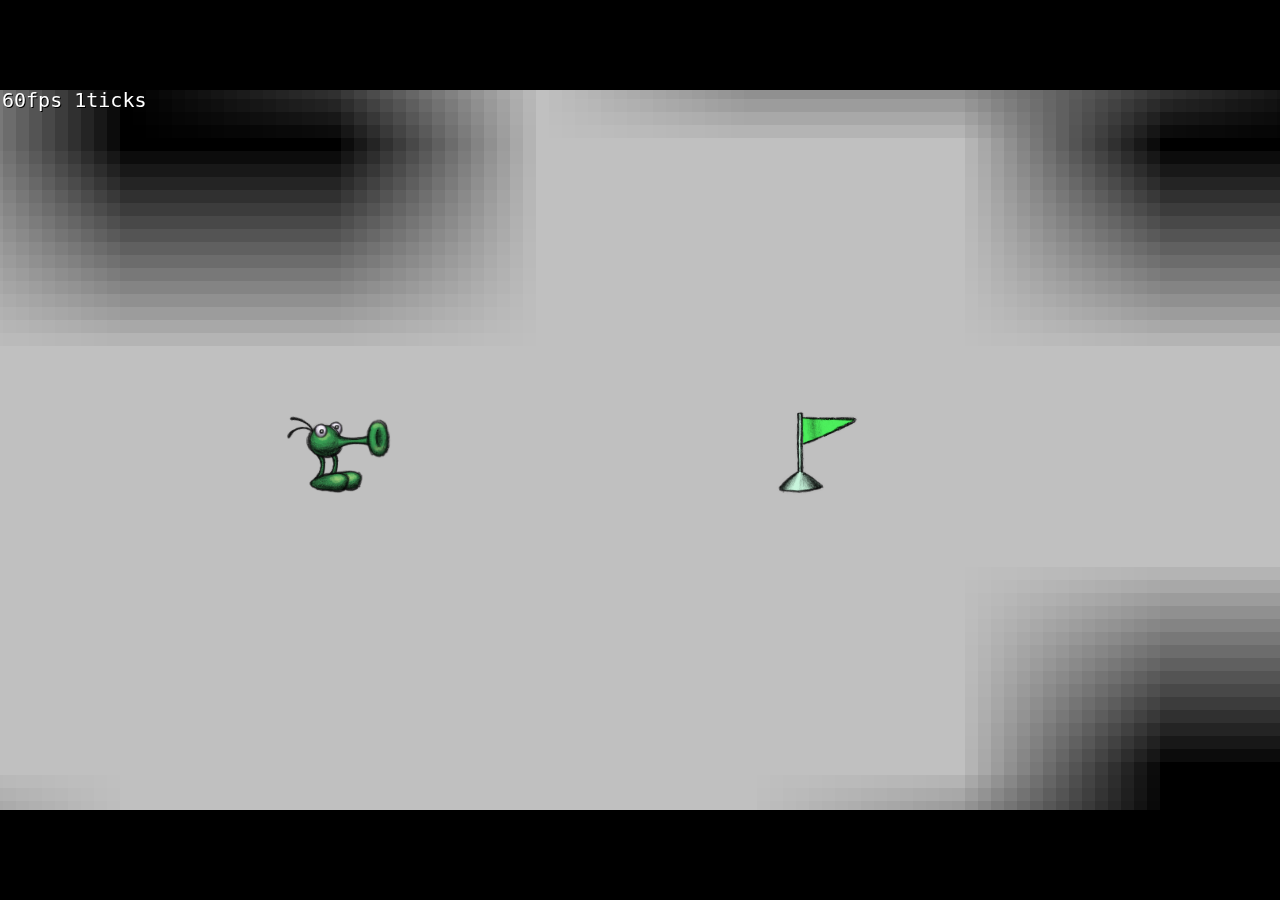
==== html5/index.html @ 2fed0543 "flag animation experiment" ====
<html>
  <head>
   <title>BUB</title>
   <link href="icon16.png" type="image/png" rel="icon">
   <meta name="viewport" content="initial-scale=1.0,user-scalable=no" />
    <style>
      body, html {
        background: black;
        overflow: hide;
        height: 100%;
        margin: 0;
        padding: 0;
      }
      #page {
        display: table;
        position: absolute;
        top: 0;
        left: 0;
        width: 100%;
        height: 100%;
      }
      #center {
        display: table-cell;
        text-align: center;
        vertical-align: middle;
      }
      #display {
      }
    </style>

    <script type="text/javascript" src="src/penduinart.js"></script>
    <script type="text/javascript" src="src/bub.js"></script>
	<!-- data to LOAD() below -->
    <script type="text/javascript" src="asset/ork.js"></script>
    <script type="text/javascript" src="asset/flag.js"></script>

  </head>
  <body>
    <div id="page"><div id="center">
      <canvas id="display"></canvas>
    </div></div>
  </body>
</html>
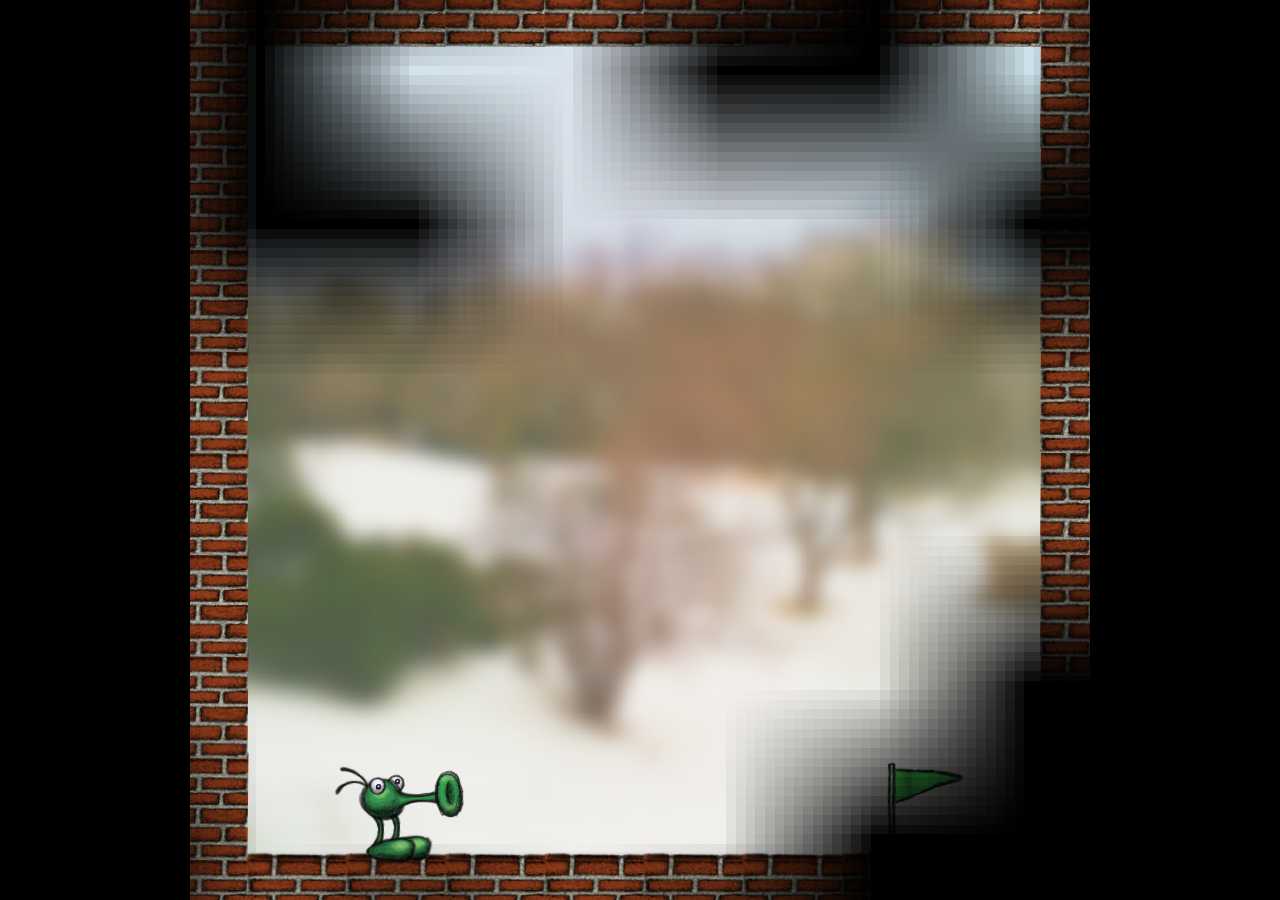
==== commit c6ade7da: "block layout determined" ====
--- a/html5/index.html
+++ b/html5/index.html
@@ -33,6 +33,9 @@
 	<!-- data to LOAD() below -->
     <script type="text/javascript" src="asset/ork.js"></script>
     <script type="text/javascript" src="asset/flag.js"></script>
+    <script type="text/javascript" src="asset/wall.js"></script>
+    <script type="text/javascript" src="asset/crate.js"></script>
+    <script type="text/javascript" src="asset/bg.js"></script>
 
   </head>
   <body>
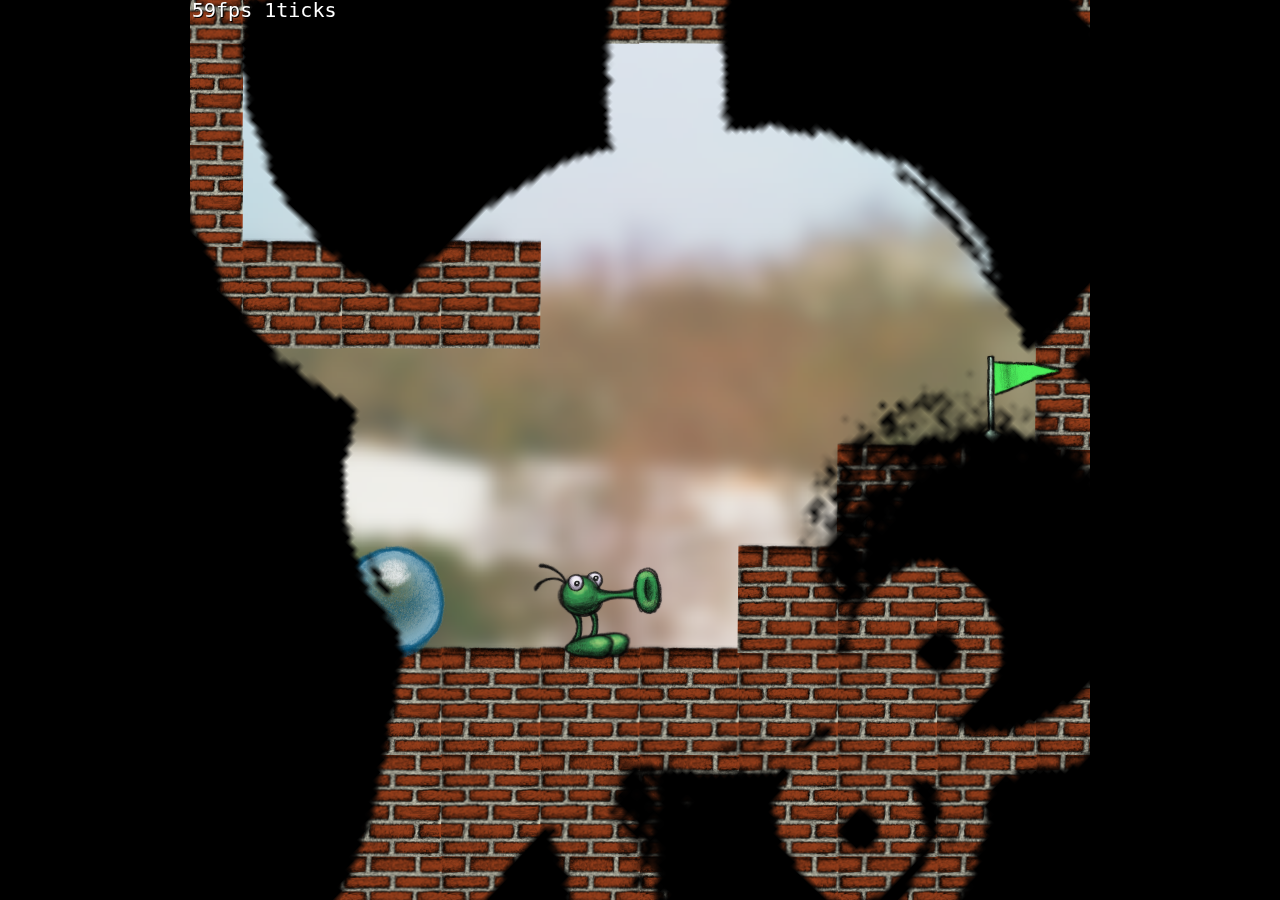
==== commit 7a885c99: "more level elements, bg optimization" ====
--- a/html5/index.html
+++ b/html5/index.html
@@ -34,7 +34,10 @@
     <script type="text/javascript" src="asset/ork.js"></script>
     <script type="text/javascript" src="asset/flag.js"></script>
     <script type="text/javascript" src="asset/wall.js"></script>
+    <script type="text/javascript" src="asset/bubble.js"></script>
     <script type="text/javascript" src="asset/crate.js"></script>
+    <script type="text/javascript" src="asset/left.js"></script>
+    <script type="text/javascript" src="asset/right.js"></script>
     <script type="text/javascript" src="asset/bg.js"></script>
 
   </head>
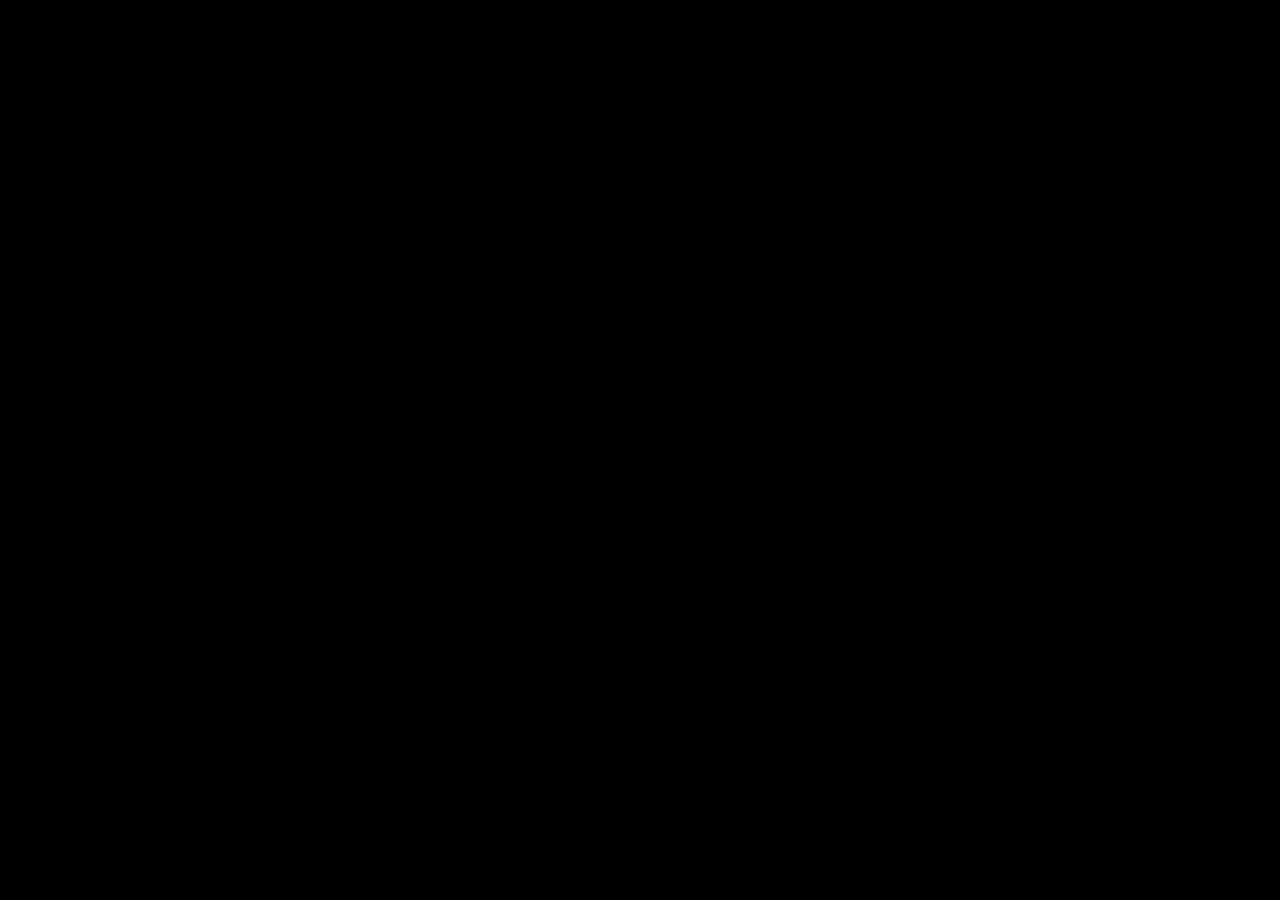
==== commit c5269e20: "more animations and movement types implemented" ====
--- a/html5/index.html
+++ b/html5/index.html
@@ -38,6 +38,7 @@
     <script type="text/javascript" src="asset/crate.js"></script>
     <script type="text/javascript" src="asset/left.js"></script>
     <script type="text/javascript" src="asset/right.js"></script>
+    <script type="text/javascript" src="asset/ladder.js"></script>
     <script type="text/javascript" src="asset/bg.js"></script>
 
   </head>
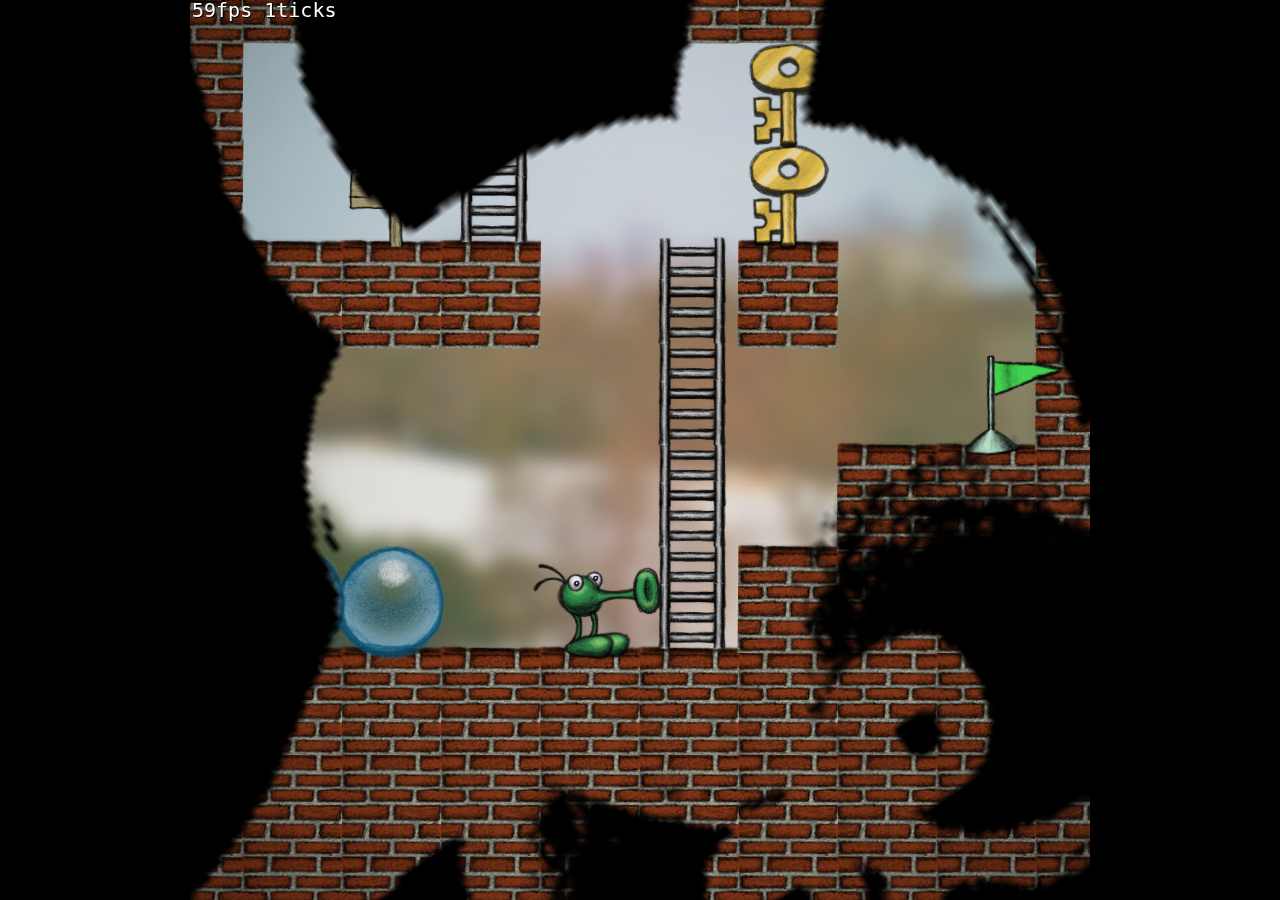
==== commit edf380a5: "major prop cleanup, more animation work" ====
--- a/html5/index.html
+++ b/html5/index.html
@@ -35,10 +35,12 @@
     <script type="text/javascript" src="asset/flag.js"></script>
     <script type="text/javascript" src="asset/wall.js"></script>
     <script type="text/javascript" src="asset/bubble.js"></script>
-    <script type="text/javascript" src="asset/crate.js"></script>
     <script type="text/javascript" src="asset/left.js"></script>
     <script type="text/javascript" src="asset/right.js"></script>
     <script type="text/javascript" src="asset/ladder.js"></script>
+    <script type="text/javascript" src="asset/key.js"></script>
+    <script type="text/javascript" src="asset/crate.js"></script>
+    <script type="text/javascript" src="asset/door.js"></script>
     <script type="text/javascript" src="asset/bg.js"></script>
 
   </head>
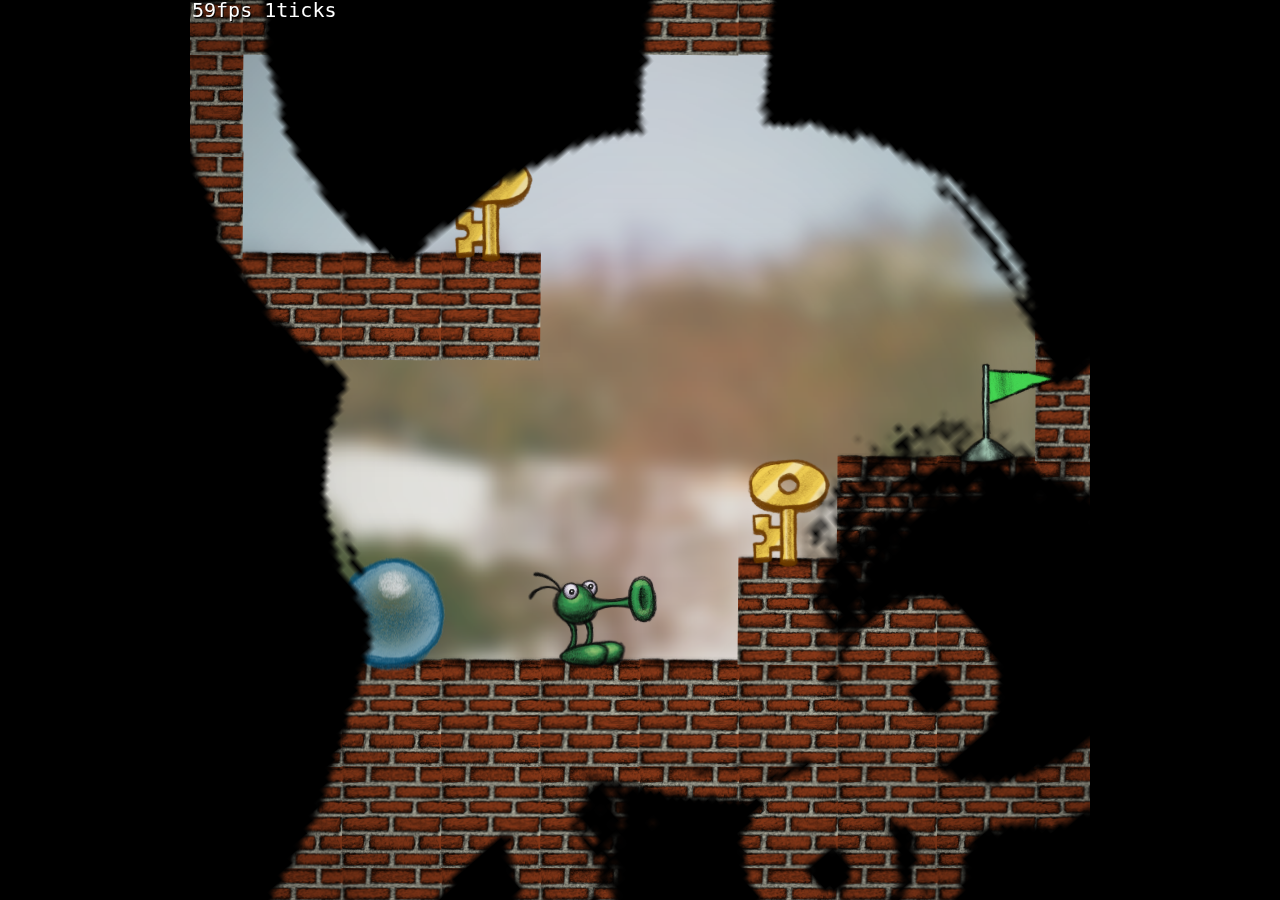
==== commit be008550: "animation functions in new file, bonk animation added" ====
--- a/html5/index.html
+++ b/html5/index.html
@@ -29,6 +29,7 @@
     </style>
 
     <script type="text/javascript" src="src/penduinart.js"></script>
+    <script type="text/javascript" src="src/anim.js"></script>
     <script type="text/javascript" src="src/bub.js"></script>
 	<!-- data to LOAD() below -->
     <script type="text/javascript" src="asset/ork.js"></script>
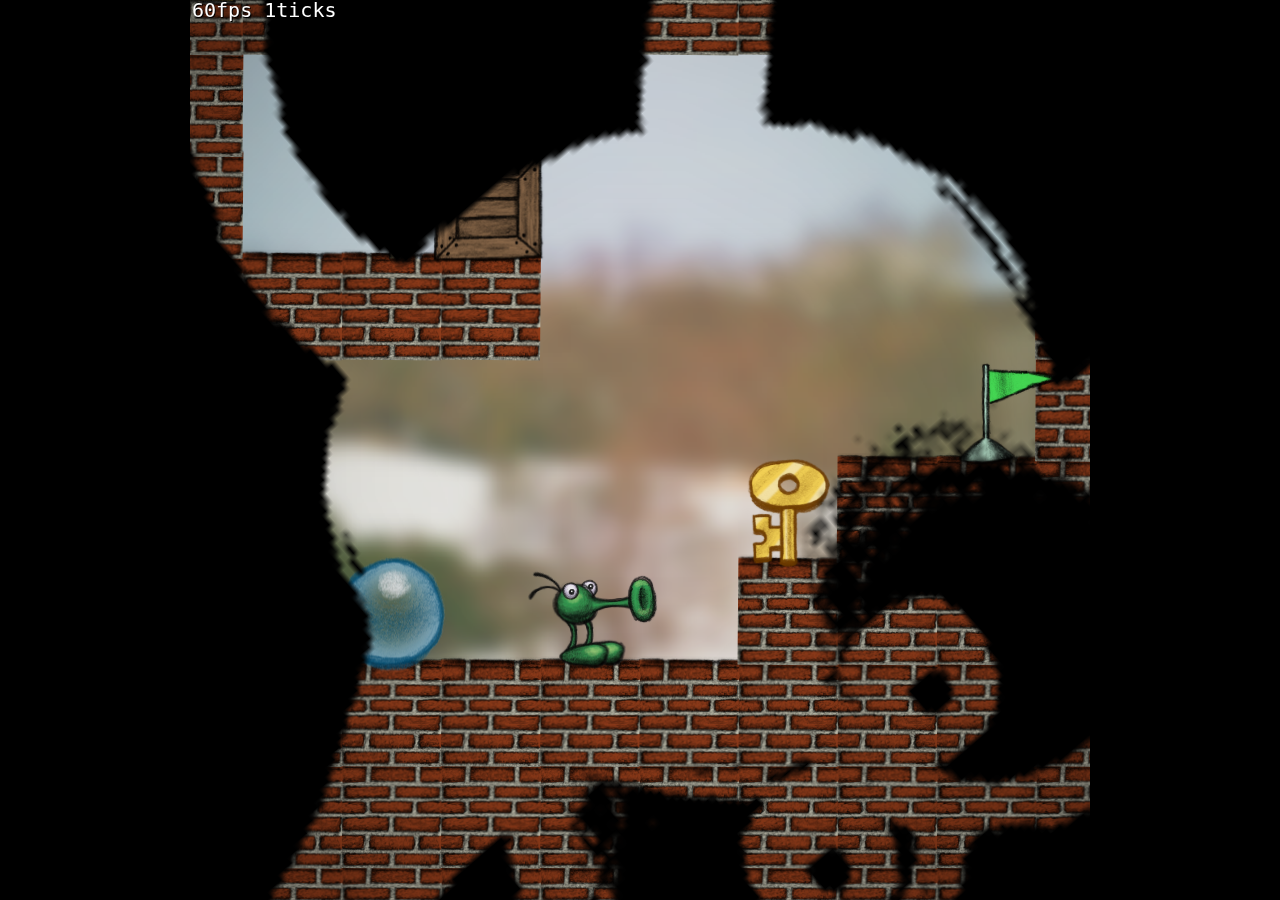
==== commit 8d780305: "early inventory, restart, ui element experiments" ====
--- a/html5/index.html
+++ b/html5/index.html
@@ -43,6 +43,7 @@
     <script type="text/javascript" src="asset/crate.js"></script>
     <script type="text/javascript" src="asset/door.js"></script>
     <script type="text/javascript" src="asset/bg.js"></script>
+    <script type="text/javascript" src="asset/restart.js"></script>
 
   </head>
   <body>
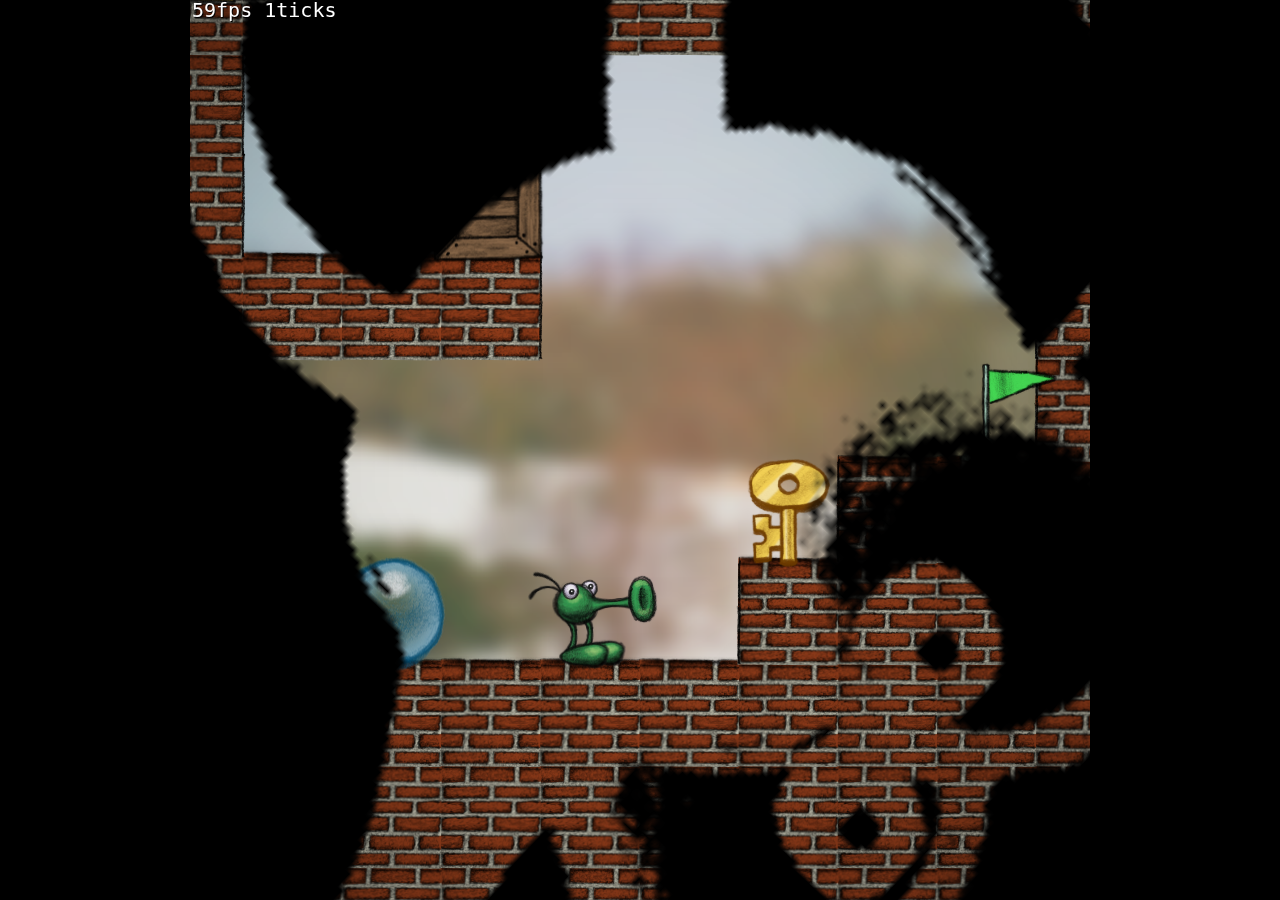
==== commit d45b256d: "added brick edges, updated penduinart" ====
--- a/html5/index.html
+++ b/html5/index.html
@@ -44,6 +44,7 @@
     <script type="text/javascript" src="asset/door.js"></script>
     <script type="text/javascript" src="asset/bg.js"></script>
     <script type="text/javascript" src="asset/restart.js"></script>
+    <script type="text/javascript" src="asset/edge.js"></script>
 
   </head>
   <body>
